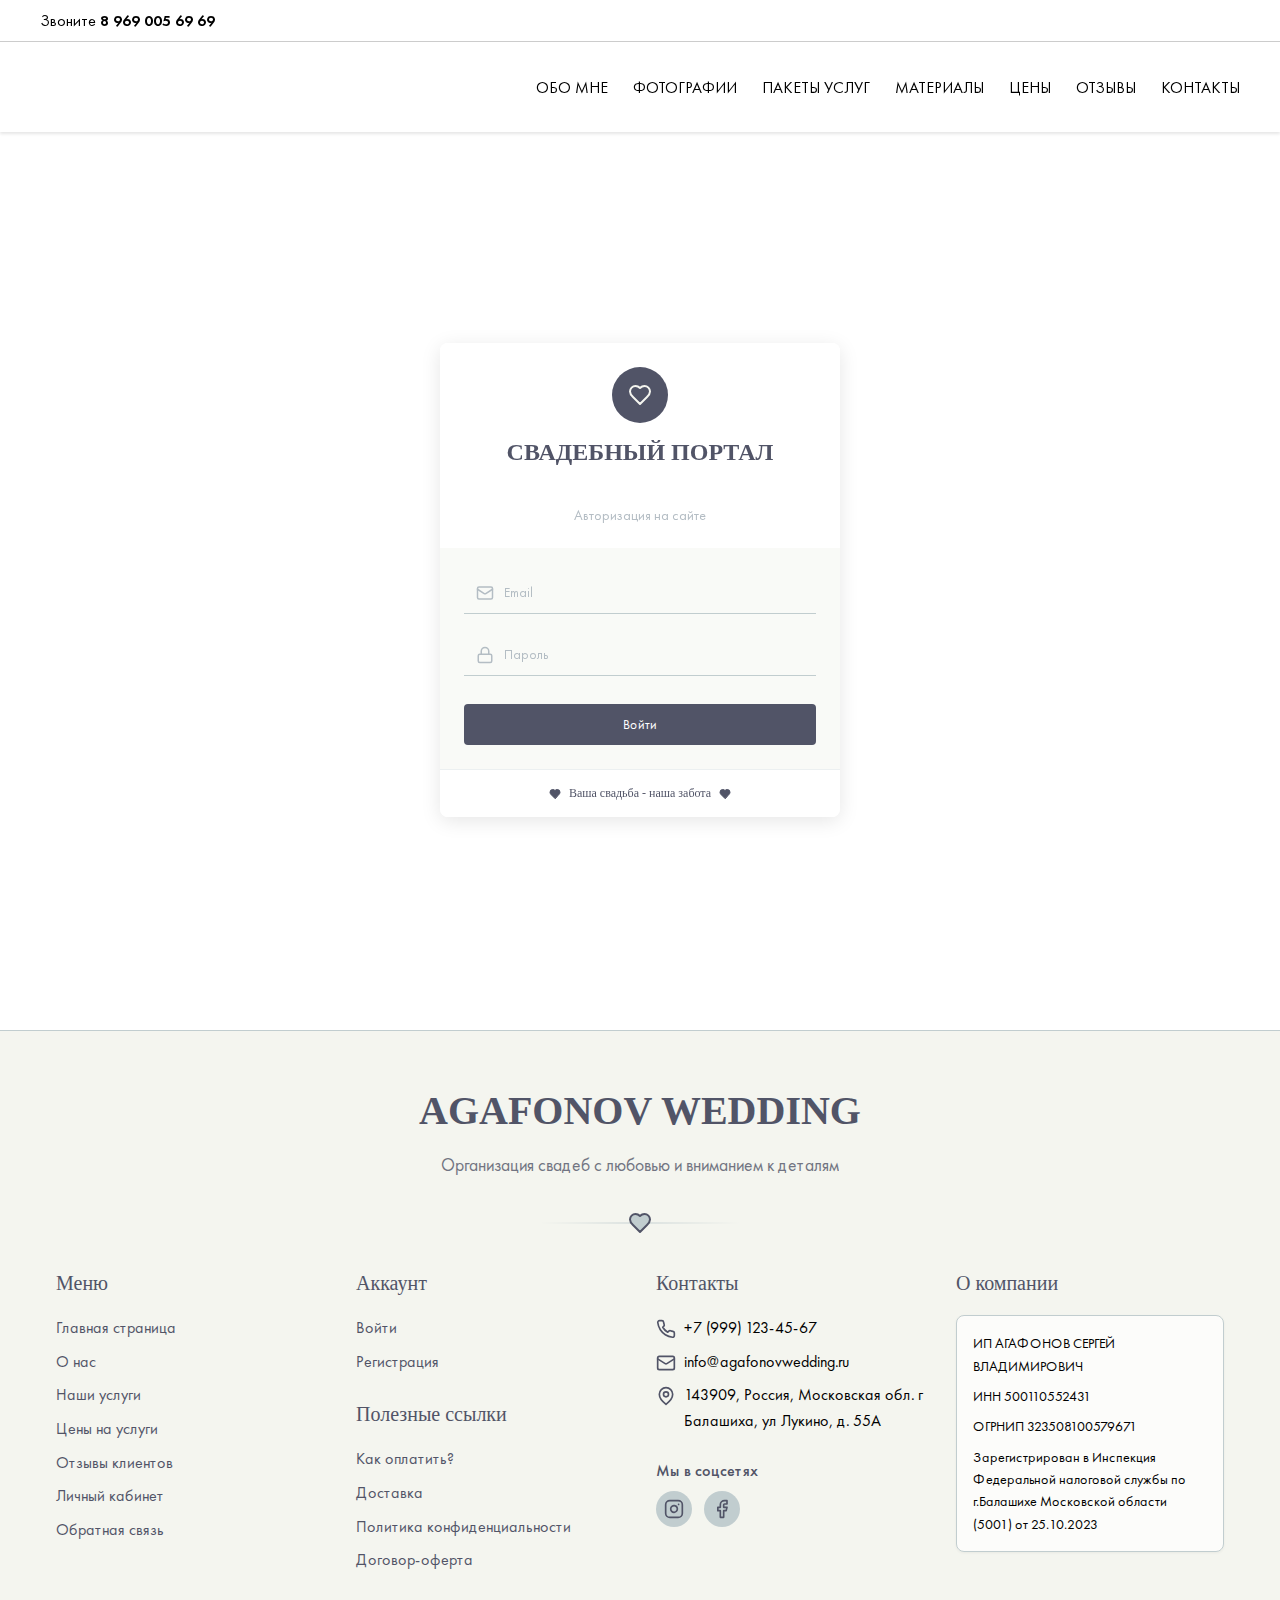
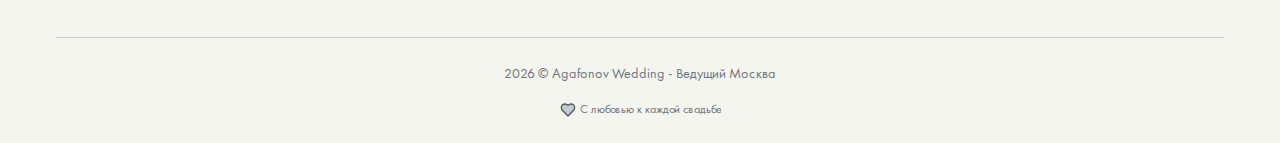
==== lk.html @ ba5a74b3 "add lk" ====
<!DOCTYPE html>
<html lang="en">

<head>
    <meta charset="UTF-8">
    <meta name="viewport" content="width=device-width, initial-scale=1.0">
    <title>AgafonovWedd - Личный Кабинет</title>

    <link rel="stylesheet" href="styles.css">
    <link rel="stylesheet" href="css/header.css">
    <link rel="stylesheet" href="css/footer.css">
    <link rel="stylesheet" href="css/font-family.css">
    <link rel="stylesheet" href="css/lk.css">
</head>

<body>
    <header class="fixed-header">
        <div class="header-top">
            <a href="tel:+79690056969" class="phone">
                Звоните <span>8 969 005 69 69</span>
            </a>
        </div>
        <div class="header-bottom">
            <div class="header-wrap">
                <img class="logo" src="assets/images/logo.svg" alt="Логотип">
                <nav class="desktop-nav">
                    <ul>
                        <li><a href="#">ОБО МНЕ</a></li>
                        <li><a href="#">ФОТОГРАФИИ</a></li>
                        <li><a href="#">ПАКЕТЫ УСЛУГ</a></li>
                        <li><a href="#">МАТЕРИАЛЫ</a></li>
                        <li><a href="#">ЦЕНЫ</a></li>
                        <li><a href="#">ОТЗЫВЫ</a></li>
                        <li><a href="#">КОНТАКТЫ</a></li>
                    </ul>
                </nav>
                <button class="burger">
                    <img src="assets/icons/menu.png" alt="Меню">
                </button>
            </div>
        </div>
    </header>

    <section class="wed-auth-wrapper">
        <div class="wed-auth-container">
          <!-- Auth Card -->
          <div class="wed-auth-card">
            <!-- Header -->
            <div class="wed-auth-header">
              <div class="wed-auth-icon-box">
                <svg xmlns="http://www.w3.org/2000/svg" width="24" height="24" viewBox="0 0 24 24" fill="none" stroke="currentColor" stroke-width="2" stroke-linecap="round" stroke-linejoin="round">
                  <path d="M19 14c1.49-1.46 3-3.21 3-5.5A5.5 5.5 0 0 0 16.5 3c-1.76 0-3 .5-4.5 2-1.5-1.5-2.74-2-4.5-2A5.5 5.5 0 0 0 2 8.5c0 2.3 1.5 4.05 3 5.5l7 7Z"></path>
                </svg>
              </div>
              <h2 class="wed-auth-title">Свадебный портал</h2>
              <p class="wed-auth-subtitle">Авторизация на сайте</p>
            </div>
            
            <!-- Form -->
            <div class="wed-auth-form-box">
              <form id="loginForm">
                <div class="wed-auth-input-group">
                  <svg xmlns="http://www.w3.org/2000/svg" width="18" height="18" viewBox="0 0 24 24" fill="none" stroke="currentColor" stroke-width="2" stroke-linecap="round" stroke-linejoin="round">
                    <rect width="20" height="16" x="2" y="4" rx="2"></rect>
                    <path d="m22 7-8.97 5.7a1.94 1.94 0 0 1-2.06 0L2 7"></path>
                  </svg>
                  <input type="email" id="email" class="wed-auth-input-field" placeholder="Email" required>
                </div>
                
                <div class="wed-auth-input-group">
                  <svg xmlns="http://www.w3.org/2000/svg" width="18" height="18" viewBox="0 0 24 24" fill="none" stroke="currentColor" stroke-width="2" stroke-linecap="round" stroke-linejoin="round">
                    <rect width="18" height="11" x="3" y="11" rx="2" ry="2"></rect>
                    <path d="M7 11V7a5 5 0 0 1 10 0v4"></path>
                  </svg>
                  <input type="password" id="password" class="wed-auth-input-field" placeholder="Пароль" required>
                </div>
                
                <div style="padding-top: 0.5rem;">
                  <button type="submit" id="submitButton" class="wed-auth-submit-btn">
                    <span id="buttonText">Войти</span>
                    <div id="spinner" class="wed-auth-spinner" style="display: none;">
                      <svg class="wed-auth-animate-spin" xmlns="http://www.w3.org/2000/svg" width="20" height="20" viewBox="0 0 24 24" fill="none">
                        <circle class="opacity-25" cx="12" cy="12" r="10" stroke="currentColor" stroke-width="4"></circle>
                        <path class="opacity-75" fill="currentColor" d="M4 12a8 8 0 018-8V0C5.373 0 0 5.373 0 12h4zm2 5.291A7.962 7.962 0 014 12H0c0 3.042 1.135 5.824 3 7.938l3-2.647z"></path>
                      </svg>
                    </div>
                  </button>
                </div>
              </form>
            </div>
            
            <!-- Footer -->
            <div class="wed-auth-footer">
              <div class="wed-auth-footer-content">
                <svg xmlns="http://www.w3.org/2000/svg" width="12" height="12" viewBox="0 0 24 24" fill="#515467" stroke="#515467" stroke-width="2" stroke-linecap="round" stroke-linejoin="round">
                  <path d="M19 14c1.49-1.46 3-3.21 3-5.5A5.5 5.5 0 0 0 16.5 3c-1.76 0-3 .5-4.5 2-1.5-1.5-2.74-2-4.5-2A5.5 5.5 0 0 0 2 8.5c0 2.3 1.5 4.05 3 5.5l7 7Z"></path>
                </svg>
                <span class="wed-auth-footer-text">Ваша свадьба - наша забота</span>
                <svg xmlns="http://www.w3.org/2000/svg" width="12" height="12" viewBox="0 0 24 24" fill="#515467" stroke="#515467" stroke-width="2" stroke-linecap="round" stroke-linejoin="round">
                  <path d="M19 14c1.49-1.46 3-3.21 3-5.5A5.5 5.5 0 0 0 16.5 3c-1.76 0-3 .5-4.5 2-1.5-1.5-2.74-2-4.5-2A5.5 5.5 0 0 0 2 8.5c0 2.3 1.5 4.05 3 5.5l7 7Z"></path>
                </svg>
              </div>
            </div>
          </div>
          
          <!-- Decorative elements -->
          <div class="wed-auth-decor-circle wed-auth-circle-topleft"></div>
          <div class="wed-auth-decor-circle wed-auth-circle-bottomright"></div>
        </div>
      </section>

    <footer>
        <div class="footer-wrapper">
            <!-- Wedding title section -->
            <div class="footer-title">
                <h2>Agafonov Wedding</h2>
                <p>Организация свадеб с любовью и вниманием к деталям</p>
            </div>

            <!-- Top section with decorative elements -->
            <div class="footer-top">
                <div class="heart-divider">
                    <svg class="heart-icon" xmlns="http://www.w3.org/2000/svg" width="24" height="24"
                        viewBox="0 0 24 24" fill="#c1cdcf" stroke="#515467" stroke-width="2" stroke-linecap="round"
                        stroke-linejoin="round">
                        <path
                            d="M19 14c1.49-1.46 3-3.21 3-5.5A5.5 5.5 0 0 0 16.5 3c-1.76 0-3 .5-4.5 2-1.5-1.5-2.74-2-4.5-2A5.5 5.5 0 0 0 2 8.5c0 2.3 1.5 4.05 3 5.5l7 7Z">
                        </path>
                    </svg>
                    <div class="divider-line"></div>
                </div>
            </div>

            <!-- Main footer content -->
            <div class="footer-content">
                <!-- Menu section -->
                <div class="footer-column">
                    <h3>Меню</h3>
                    <ul>
                        <li><a href="/">Главная страница</a></li>
                        <li><a href="/about">О нас</a></li>
                        <li><a href="/services">Наши услуги</a></li>
                        <li><a href="/prices">Цены на услуги</a></li>
                        <li><a href="/reviews">Отзывы клиентов</a></li>
                        <li><a href="/account">Личный кабинет</a></li>
                        <li><a href="/feedback">Обратная связь</a></li>
                    </ul>
                </div>

                <!-- Account & Useful links section -->
                <div class="footer-column">
                    <h3>Аккаунт</h3>
                    <ul class="account-links">
                        <li><a href="/login">Войти</a></li>
                        <li><a href="/register">Регистрация</a></li>
                    </ul>

                    <h3>Полезные ссылки</h3>
                    <ul>
                        <li><a href="/payment">Как оплатить?</a></li>
                        <li><a href="/delivery">Доставка</a></li>
                        <li><a href="/privacy">Политика конфиденциальности</a></li>
                        <li><a href="/terms">Договор-оферта</a></li>
                    </ul>
                </div>

                <!-- Contact section -->
                <div class="footer-column">
                    <h3>Контакты</h3>
                    <ul class="contact-list">
                        <li>
                            <svg xmlns="http://www.w3.org/2000/svg" width="20" height="20" viewBox="0 0 24 24"
                                fill="none" stroke="#515467" stroke-width="2" stroke-linecap="round"
                                stroke-linejoin="round">
                                <path
                                    d="M22 16.92v3a2 2 0 0 1-2.18 2 19.79 19.79 0 0 1-8.63-3.07 19.5 19.5 0 0 1-6-6 19.79 19.79 0 0 1-3.07-8.67A2 2 0 0 1 4.11 2h3a2 2 0 0 1 2 1.72 12.84 12.84 0 0 0 .7 2.81 2 2 0 0 1-.45 2.11L8.09 9.91a16 16 0 0 0 6 6l1.27-1.27a2 2 0 0 1 2.11-.45 12.84 12.84 0 0 0 2.81.7A2 2 0 0 1 22 16.92z">
                                </path>
                            </svg>
                            <span>+7 (999) 123-45-67</span>
                        </li>
                        <li>
                            <svg xmlns="http://www.w3.org/2000/svg" width="20" height="20" viewBox="0 0 24 24"
                                fill="none" stroke="#515467" stroke-width="2" stroke-linecap="round"
                                stroke-linejoin="round">
                                <rect width="20" height="16" x="2" y="4" rx="2"></rect>
                                <path d="m22 7-8.97 5.7a1.94 1.94 0 0 1-2.06 0L2 7"></path>
                            </svg>
                            <span>info@agafonovwedding.ru</span>
                        </li>
                        <li>
                            <svg xmlns="http://www.w3.org/2000/svg" width="20" height="20" viewBox="0 0 24 24"
                                fill="none" stroke="#515467" stroke-width="2" stroke-linecap="round"
                                stroke-linejoin="round">
                                <path d="M20 10c0 6-8 12-8 12s-8-6-8-12a8 8 0 0 1 16 0Z"></path>
                                <circle cx="12" cy="10" r="3"></circle>
                            </svg>
                            <span>143909, Россия, Московская обл. г Балашиха, ул Лукино, д. 55А</span>
                        </li>
                    </ul>

                    <div class="social-media">
                        <h4>Мы в соцсетях</h4>
                        <div class="social-icons">
                            <a href="#" class="social-icon">
                                <svg xmlns="http://www.w3.org/2000/svg" width="20" height="20" viewBox="0 0 24 24"
                                    fill="none" stroke="#515467" stroke-width="2" stroke-linecap="round"
                                    stroke-linejoin="round">
                                    <rect width="20" height="20" x="2" y="2" rx="5" ry="5"></rect>
                                    <path d="M16 11.37A4 4 0 1 1 12.63 8 4 4 0 0 1 16 11.37z"></path>
                                    <line x1="17.5" x2="17.51" y1="6.5" y2="6.5"></line>
                                </svg>
                            </a>
                            <a href="#" class="social-icon">
                                <svg xmlns="http://www.w3.org/2000/svg" width="20" height="20" viewBox="0 0 24 24"
                                    fill="none" stroke="#515467" stroke-width="2" stroke-linecap="round"
                                    stroke-linejoin="round">
                                    <path d="M18 2h-3a5 5 0 0 0-5 5v3H7v4h3v8h4v-8h3l1-4h-4V7a1 1 0 0 1 1-1h3z"></path>
                                </svg>
                            </a>
                        </div>
                    </div>
                </div>

                <!-- Company info section -->
                <div class="footer-column">
                    <h3>О компании</h3>
                    <div class="company-info">
                        <p>ИП АГАФОНОВ СЕРГЕЙ ВЛАДИМИРОВИЧ</p>
                        <p>ИНН 500110552431</p>
                        <p>ОГРНИП 323508100579671</p>
                        <p>Зарегистрирован в Инспекция Федеральной налоговой службы по г.Балашихе Московской области
                            (5001) от
                            25.10.2023</p>
                    </div>
                </div>
            </div>

            <!-- Bottom section with copyright -->
            <div class="footer-bottom">
                <p class="copyright">2023 © Agafonov Wedding - Ведущий Москва</p>
                <div class="tagline">
                    <svg class="heart-small" xmlns="http://www.w3.org/2000/svg" width="16" height="16"
                        viewBox="0 0 24 24" fill="#c1cdcf" stroke="#515467" stroke-width="2" stroke-linecap="round"
                        stroke-linejoin="round">
                        <path
                            d="M19 14c1.49-1.46 3-3.21 3-5.5A5.5 5.5 0 0 0 16.5 3c-1.76 0-3 .5-4.5 2-1.5-1.5-2.74-2-4.5-2A5.5 5.5 0 0 0 2 8.5c0 2.3 1.5 4.05 3 5.5l7 7Z">
                        </path>
                    </svg>
                    <p>С любовью к каждой свадьбе</p>
                </div>
            </div>
        </div>
    </footer>

    <script defer src="js/header.js"></script>
    <script defer src="js/footer.js"></script>
    <script defer src="js/lk.js"></script>
</body>
</html>
---- styles.css ----
* {
    margin: 0;
    padding: 0;
    box-sizing: border-box;
    font-family: 'FuturaPT', Arial, sans-serif;
}

body {
    overflow-x: hidden;
    overflow-y: auto;
}

html {
    scroll-behavior: smooth;
}

:root {
    --gold: #ffd700;
}

h2 {
    text-align: center;
    font-size: 52px;
    margin-bottom: 40px;
    font-weight: 600;
    text-transform: uppercase;
    color: #000;
}
---- css/header.css ----
.fixed-header {
  position: fixed;
  top: 0;
  left: 0;
  width: 100%;
  z-index: 999;
  box-shadow: 0 2px 3px rgba(0, 0, 0, 0.1);
  transition: background-color 0.3s ease;
  background-color: transparent;
}
.fixed-header.scrolled {
  background-color: #fefff6;
}


.header-top {
  display: flex;
  padding: 10px 15px;
  border-bottom: 1px solid #00000033;
}

.header-top a {
  font-size: 16px;
  font-weight: normal;
  color: #000;
  text-decoration: none;
  width: 1200px;
  margin: 0 auto;
}

.header-top a span {
  font-weight: 600;
}

.header-bottom {
  padding: 10px 15px;
}

.header-wrap {
  max-width: 1200px;
  margin: 0 auto;
  display: flex;
  align-items: center;
  justify-content: space-between;
}

.logo {
  height: 70px;
}

.desktop-nav ul {
  list-style: none;
  display: flex;
  gap: 25px;
  margin: 0;
  padding: 0;
}

.desktop-nav ul li a {
  position: relative;
  color: #000;
  text-decoration: none;
  font-size: 1rem;
  transition: color 0.3s;
}

.desktop-nav ul li a::after {
  content: "";
  position: absolute;
  left: 0;
  bottom: -2px;
  width: 0;
  height: 1px;
  background-color: #000;
  transition: width 0.3s;
}

.desktop-nav ul li a:hover {
  color: #333;
}

.desktop-nav ul li a:hover::after {
  width: 100%;
}

.info-burger {
  background: transparent;
  border: none;
  cursor: pointer;
  display: block;
  margin-top: -4px;
}

.info-burger {
  width: 30px;
  transition: opacity 0.3s ease;
}

.burger {
  background: transparent;
  border: none;
  cursor: pointer;
  display: none;
  margin-top: 10px;
}

.burger img {
  width: 35px;
  transition: opacity 0.3s ease;
}

.info-modal {
  position: fixed;
  top: 0px;
  right: 0;
  width: 100%;
  height: 100%;
  opacity: 0;
  visibility: hidden;
  transition: opacity 0.3s ease, visibility 0.3s ease;
  z-index: 1000;
}

.info-close {
  width: 30px;
  cursor: pointer;
}

.info-modal.open {
  opacity: 1;
  visibility: visible;
}

.info-modal-content {
  background: url("../assets/images/hero.jpg") center/cover no-repeat;
  width: 400px;
  max-width: 80%;
  height: 100%;
  padding: 40px;
  position: absolute;
  top: 0;
  right: 0;
  transform: translateX(100%);
  transition: transform 0.3s ease;
  box-shadow: 0 4px 8px rgba(0, 0, 0, 0.2), 0 8px 16px rgba(0, 0, 0, 0.15);
}

.info-modal.open .info-modal-content {
  transform: translateX(0);
}

.close-h2-div {
  display: flex;
  flex-direction: row;
  align-items: center;
  justify-content:space-between;
}

.close-h2-div img {
  width: 30px;
  padding: 5px;
  border-radius: 100%;
}

.close-h2-div img:hover {
  background-color: rgb(215, 215, 215);
}

.info-content h2 {
  font-size: 1.8rem;
  font-weight: 600;
  margin-bottom: 10px;
}

.info-content p {
  font-size: 1.2rem;
}

.info-experience {
  border: 2px solid rgb(0, 0, 0);
  padding: 10px 20px;
  border-radius: 10px;
  display: flex;
  flex-direction: column;
  align-items: center;
  text-align: center;
  margin: 15px 0;
  gap: 10px;
}

.info-content a.learn-more,
.info-content a.ask-question {
  display: inline-block;
  margin-top: 15px;
  color: #171717;
  text-decoration: none;
  font-weight: 600;
}

.ask-question {
  border: 1px solid #000;
  padding: 5px 20px;
  border-radius: 10px;
}

.contact-info p {
  margin: 10px 0;
  font-size: 1.2rem;
}

.contact-info div {
  display: flex;
  flex-direction: row;
  align-items: center;
  gap: 10px;
}

.contact-info div img {
  width: 25px;
}

.modal-menu {
  position: fixed;
  top: 100px;
  left: 0;
  width: 100%;
  height: calc(100% - 100px);
  background: rgba(0, 0, 0, 0.7);
  opacity: 0;
  visibility: hidden;
  transition: opacity 0.3s ease, visibility 0.3s ease;
  z-index: 1000;
}

.modal-menu.open {
  opacity: 1;
  visibility: visible;
}

.modal-content {
  background: #fff;
  width: 100%;
  height: 100%;
  padding: 20px 0;
  position: absolute;
  top: 0;
  left: 0;
  transform: translateX(100%);
  transition: transform 0.3s ease;
}

.modal-menu.open .modal-content {
  transform: translateX(0);
}

.mobile-nav ul {
  list-style: none;
  padding: 0;
  margin: 0;
  text-align: center;
}

.mobile-nav ul li {
  padding: 15px 0;
  border-bottom: 1px solid #e0e0e0;
}

.mobile-nav ul li:last-child {
  border-bottom: none;
}

.mobile-nav ul li a {
  text-decoration: none;
  color: #000;
  font-size: 1.2rem;
  transition: color 0.3s;
}

.mobile-nav ul li a:hover {
  color: #333;
}

@media (max-width: 1024px) {
  .header-top {
    display: none;
  }

  .desktop-nav {
    display: none;
  }

  .info-burger {
    display: none;
  }

  .burger {
    display: block;
  }

  .info-modal {
    display: none;
  }
}

@media (min-width: 1025px) {
  .burger {
    display: none;
  }

  .info-burger {
    display: block;
  }
}
---- css/footer.css ----
/* Base styles */
:root {
    --dark-blue: #515467;
    --light-cream: #f4f5ef;
    --light-gray: #b4bdc4;
    --light-blue: #c1cdcf;
    --font-serif: Georgia, 'Times New Roman', serif;
    --font-sans: 'Arial', sans-serif;
}

footer {
    line-height: 1.6;
    background-color: var(--light-cream);
    border-top: 1px solid var(--light-blue);
    padding-top: 3rem;
    padding-bottom: 1.5rem;
}

.footer-wrapper {
    max-width: 1200px;
    margin: 0 auto;
    padding: 0 1rem;
}

/* Footer title section */
.footer-title {
    text-align: center;
    margin-bottom: 2rem;
}

.footer-title h2 {
    font-family: var(--font-serif);
    color: var(--dark-blue);
    font-size: 2.5rem;
    margin-bottom: 0.5rem;
}

.footer-title p {
    color: var(--dark-blue);
    opacity: 0.8;
    font-size: 1.1rem;
}

/* Footer top with heart divider */
.footer-top {
    display: flex;
    justify-content: center;
    margin-bottom: 2rem;
}

.heart-divider {
    position: relative;
    display: flex;
    align-items: center;
    justify-content: center;
    width: 100%;
}

.heart-icon {
    position: relative;
    z-index: 2;
}

.divider-line {
    position: absolute;
    top: 50%;
    left: 50%;
    transform: translate(-50%, -50%);
    width: 200px;
    height: 1px;
    background: linear-gradient(to right, transparent, var(--light-blue), transparent);
}

/* Footer content grid */
.footer-content {
    display: grid;
    grid-template-columns: repeat(1, 1fr);
    gap: 2rem;
    margin-bottom: 2.5rem;
}

@media (min-width: 768px) {
    .footer-content {
        grid-template-columns: repeat(2, 1fr);
    }
}

@media (min-width: 992px) {
    .footer-content {
        grid-template-columns: repeat(4, 1fr);
    }
}

/* Footer columns */
.footer-column h3 {
    font-family: var(--font-serif);
    color: var(--dark-blue);
    font-size: 1.25rem;
    margin-bottom: 1rem;
    font-weight: 500;
}

.footer-column ul {
    list-style: none;
    margin-bottom: 1.5rem;
}

.footer-column ul li {
    margin-bottom: 0.5rem;
}

.footer-column ul li a {
    color: var(--dark-blue);
    text-decoration: none;
    transition: color 0.3s;
}

.footer-column ul li a:hover {
    color: var(--light-gray);
}

/* Contact list */
.contact-list li {
    display: flex;
    align-items: flex-start;
    margin-bottom: 1rem;
}

.contact-list li svg {
    margin-right: 0.5rem;
    margin-top: 0.25rem;
    flex-shrink: 0;
}

/* Social media */
.social-media {
    margin-top: 1.5rem;
}

.social-media h4 {
    color: var(--dark-blue);
    margin-bottom: 0.5rem;
    font-weight: 500;
}

.social-icons {
    display: flex;
    gap: 0.75rem;
}

.social-icon {
    display: flex;
    align-items: center;
    justify-content: center;
    width: 36px;
    height: 36px;
    background-color: var(--light-blue);
    border-radius: 50%;
    transition: background-color 0.3s;
}

.social-icon:hover {
    background-color: var(--light-gray);
}

/* Company info */
.company-info {
    background-color: rgba(255, 255, 255, 0.7);
    padding: 1rem;
    border-radius: 0.5rem;
    box-shadow: 0 1px 3px rgba(0, 0, 0, 0.05);
    border: 1px solid var(--light-blue);
}

.company-info p {
    font-size: 0.875rem;
    margin-bottom: 0.5rem;
}

.company-info p:last-child {
    margin-bottom: 0;
}

/* Footer bottom */
.footer-bottom {
    padding-top: 1.5rem;
    border-top: 1px solid var(--light-blue);
    text-align: center;
}

.copyright {
    font-size: 0.875rem;
    color: var(--dark-blue);
    opacity: 0.8;
}

.tagline {
    display: flex;
    align-items: center;
    justify-content: center;
    margin-top: 1rem;
}

.heart-small {
    margin-right: 0.25rem;
}

.tagline p {
    font-size: 0.75rem;
    color: var(--dark-blue);
    opacity: 0.8;
}
---- css/font-family.css ----
/* ==================== Futura PT (обычная ширина) ==================== */

/* Light (300) */
@font-face {
    font-family: 'FuturaPT';
    src: url('../assets/fonts/FuturaPT-Light.woff2') format('woff2'),
        url('../assets/fonts/FuturaPT-Light.woff') format('woff');
    font-weight: 300;
    font-style: normal;
}

/* Light Oblique (300 italic) */
@font-face {
    font-family: 'FuturaPT';
    src: url('../assets/fonts/FuturaPT-LightObl.woff2') format('woff2'),
        url('../assets/fonts/FuturaPT-LightObl.woff') format('woff');
    font-weight: 300;
    font-style: italic;
}

/* Book (400) */
@font-face {
    font-family: 'FuturaPT';
    src: url('../assets/fonts/FuturaPT-Book.woff2') format('woff2'),
        url('../assets/fonts/FuturaPT-Book.woff') format('woff');
    font-weight: 400;
    font-style: normal;
}

/* Book Oblique (400 italic) */
@font-face {
    font-family: 'FuturaPT';
    src: url('../assets/fonts/FuturaPT-BookObl.woff2') format('woff2'),
        url('../assets/fonts/FuturaPT-BookObl.woff') format('woff');
    font-weight: 400;
    font-style: italic;
}

/* Medium (500) */
@font-face {
    font-family: 'FuturaPT';
    src: url('../assets/fonts/FuturaPT-Medium.woff2') format('woff2'),
        url('../assets/fonts/FuturaPT-Medium.woff') format('woff');
    font-weight: 500;
    font-style: normal;
}

/* Medium Oblique (500 italic) */
@font-face {
    font-family: 'FuturaPT';
    src: url('../assets/fonts/FuturaPT-MediumObl.woff2') format('woff2'),
        url('../assets/fonts/FuturaPT-MediumObl.woff') format('woff');
    font-weight: 500;
    font-style: italic;
}

/* Demi (600) */
@font-face {
    font-family: 'FuturaPT';
    src: url('../assets/fonts/FuturaPT-Demi.woff2') format('woff2'),
        url('../assets/fonts/FuturaPT-Demi.woff') format('woff');
    font-weight: 600;
    font-style: normal;
}

/* Demi Oblique (600 italic) */
@font-face {
    font-family: 'FuturaPT';
    src: url('../assets/fonts/FuturaPT-DemiObl.woff2') format('woff2'),
        url('../assets/fonts/FuturaPT-DemiObl.woff') format('woff');
    font-weight: 600;
    font-style: italic;
}

/* Bold (700) */
@font-face {
    font-family: 'FuturaPT';
    src: url('../assets/fonts/FuturaPT-Bold.woff2') format('woff2'),
        url('../assets/fonts/FuturaPT-Bold.woff') format('woff');
    font-weight: 700;
    font-style: normal;
}

/* Bold Oblique (700 italic) */
@font-face {
    font-family: 'FuturaPT';
    src: url('../assets/fonts/FuturaPT-BoldObl.woff2') format('woff2'),
        url('../assets/fonts/FuturaPT-BoldObl.woff') format('woff');
    font-weight: 700;
    font-style: italic;
}

/* ExtraBold (800) */
@font-face {
    font-family: 'FuturaPT';
    src: url('../assets/fonts/FuturaPT-ExtraBold.woff2') format('woff2'),
        url('../assets/fonts/FuturaPT-ExtraBold.woff') format('woff');
    font-weight: 800;
    font-style: normal;
}

/* ExtraBold Oblique (800 italic) */
@font-face {
    font-family: 'FuturaPT';
    src: url('../assets/fonts/FuturaPT-ExtraBoldObl.woff2') format('woff2'),
        url('../assets/fonts/FuturaPT-ExtraBoldObl.woff') format('woff');
    font-weight: 800;
    font-style: italic;
}

/* Heavy (900) */
@font-face {
    font-family: 'FuturaPT';
    src: url('../assets/fonts/FuturaPT-Heavy.woff2') format('woff2'),
        url('../assets/fonts/FuturaPT-Heavy.woff') format('woff');
    font-weight: 900;
    font-style: normal;
}

/* Heavy Oblique (900 italic) */
@font-face {
    font-family: 'FuturaPT';
    src: url('../assets/fonts/FuturaPT-HeavyObl.woff2') format('woff2'),
        url('../assets/fonts/FuturaPT-HeavyObl.woff') format('woff');
    font-weight: 900;
    font-style: italic;
}


/* ==================== Futura PT Condensed ==================== */
/* Для удобства используем отдельное семейство, например: FuturaPTCond */

/* Cond-Book (400) */
@font-face {
    font-family: 'FuturaPTCond';
    src: url('../assets/fonts/FuturaPTCond-Book.woff2') format('woff2'),
        url('../assets/fonts/FuturaPTCond-Book.woff') format('woff');
    font-weight: 400;
    font-style: normal;
}

/* Cond-Book Oblique (400 italic) */
@font-face {
    font-family: 'FuturaPTCond';
    src: url('../assets/fonts/FuturaPTCond-BookObl.woff2') format('woff2'),
        url('../assets/fonts/FuturaPTCond-BookObl.woff') format('woff');
    font-weight: 400;
    font-style: italic;
}

/* Cond-Medium (500) */
@font-face {
    font-family: 'FuturaPTCond';
    src: url('../assets/fonts/FuturaPTCond-Medium.woff2') format('woff2'),
        url('../assets/fonts/FuturaPTCond-Medium.woff') format('woff');
    font-weight: 500;
    font-style: normal;
}

/* Cond-Medium Oblique (500 italic) */
@font-face {
    font-family: 'FuturaPTCond';
    src: url('../assets/fonts/FuturaPTCond-MediumObl.woff2') format('woff2'),
        url('../assets/fonts/FuturaPTCond-MediumObl.woff') format('woff');
    font-weight: 500;
    font-style: italic;
}

/* Cond-Demi (600) */
@font-face {
    font-family: 'FuturaPTCond';
    src: url('../assets/fonts/FuturaPTCond-Demi.woff2') format('woff2'),
        url('../assets/fonts/FuturaPTCond-Demi.woff') format('woff');
    font-weight: 600;
    font-style: normal;
}

/* Cond-Demi Oblique (600 italic) */
@font-face {
    font-family: 'FuturaPTCond';
    src: url('../assets/fonts/FuturaPTCond-DemiObl.woff2') format('woff2'),
        url('../assets/fonts/FuturaPTCond-DemiObl.woff') format('woff');
    font-weight: 600;
    font-style: italic;
}

/* Cond-Bold (700) */
@font-face {
    font-family: 'FuturaPTCond';
    src: url('../assets/fonts/FuturaPTCond-Bold.woff2') format('woff2'),
        url('../assets/fonts/FuturaPTCond-Bold.woff') format('woff');
    font-weight: 700;
    font-style: normal;
}

/* Cond-Bold Oblique (700 italic) */
@font-face {
    font-family: 'FuturaPTCond';
    src: url('../assets/fonts/FuturaPTCond-BoldObl.woff2') format('woff2'),
        url('../assets/fonts/FuturaPTCond-BoldObl.woff') format('woff');
    font-weight: 700;
    font-style: italic;
}

/* Cond-ExtraBold (800) */
@font-face {
    font-family: 'FuturaPTCond';
    src: url('../assets/fonts/FuturaPTCond-ExtraBold.woff2') format('woff2'),
        url('../assets/fonts/FuturaPTCond-ExtraBold.woff') format('woff');
    font-weight: 800;
    font-style: normal;
}

/* Cond-ExtraBold Oblique (800 italic) */
@font-face {
    font-family: 'FuturaPTCond';
    src: url('../assets/fonts/FuturaPTCond-ExtraBoldObl.woff2') format('woff2'),
        url('../assets/fonts/FuturaPTCond-ExtraBoldObl.woff') format('woff');
    font-weight: 800;
    font-style: italic;
}

/* Cond-Heavy (900) */
@font-face {
    font-family: 'FuturaPTCond';
    src: url('../assets/fonts/FuturaPTCond-Heavy.woff2') format('woff2'),
        url('../assets/fonts/FuturaPTCond-Heavy.woff') format('woff');
    font-weight: 900;
    font-style: normal;
}

/* Cond-Heavy Oblique (900 italic) */
@font-face {
    font-family: 'FuturaPTCond';
    src: url('../assets/fonts/FuturaPTCond-HeavyObl.woff2') format('woff2'),
        url('../assets/fonts/FuturaPTCond-HeavyObl.woff') format('woff');
    font-weight: 900;
    font-style: italic;
}
---- css/lk.css ----
.wed-auth-wrapper {
    min-height: 100vh;
    margin-top: 130px;
    display: flex;
    align-items: center;
    justify-content: center;
    padding: 1rem;
    background: linear-gradient(rgba(255, 255, 255, 0.7), rgba(255, 255, 255, 0.7)), url('https://images.unsplash.com/photo-1519225421980-715cb0215aed?ixlib=rb-4.0.3&ixid=M3wxMjA3fDB8MHxwaG90by1wYWdlfHx8fGVufDB8fHx8fA%3D%3D&auto=format&fit=crop&w=2070&q=80') no-repeat center center fixed;
    background-size: cover;
    backdrop-filter: blur(5px);
}

.wed-auth-container {
    max-width: 400px;
    width: 100%;
    position: relative;
}

.wed-auth-card {
    background-color: rgba(255, 255, 255, 0.9);
    backdrop-filter: blur(8px);
    border-radius: 8px;
    box-shadow: 0 4px 20px rgba(0, 0, 0, 0.1);
    overflow: hidden;
    position: relative;
    z-index: 10;
}

.wed-auth-header {
    padding: 1.5rem;
    text-align: center;
}

.wed-auth-icon-box {
    display: inline-flex;
    align-items: center;
    justify-content: center;
    width: 56px;
    height: 56px;
    border-radius: 50%;
    background-color: #515467;
    margin-bottom: 1rem;
}

.wed-auth-icon-box svg {
    color: #f4f5ef;
}

.wed-auth-title {
    font-size: 1.5rem;
    font-family: Georgia, serif;
    color: #515467;
}

.wed-auth-subtitle {
    color: #b4bdc4;
    margin-top: 0.25rem;
    font-size: 0.875rem;
}

.wed-auth-form-box {
    padding: 1.5rem;
    background-color: rgba(244, 245, 239, 0.5);
}

.wed-auth-input-group {
    position: relative;
    margin-bottom: 1.25rem;
}

.wed-auth-input-group svg {
    position: absolute;
    left: 0.75rem;
    top: 50%;
    transform: translateY(-50%);
    color: #b4bdc4;
}

.wed-auth-input-field {
    display: block;
    width: 100%;
    padding: 0.75rem 0.75rem 0.75rem 2.5rem;
    border: 0;
    border-bottom: 1px solid #c1cdcf;
    background-color: transparent;
    transition: all 0.2s;
    outline: none;
    color: #515467;
}

.wed-auth-input-field:focus {
    border-color: #515467;
}

.wed-auth-input-field::placeholder {
    color: #b4bdc4;
}

.wed-auth-submit-btn {
    width: 100%;
    background-color: #515467;
    color: white;
    padding: 0.75rem 1rem;
    border: none;
    border-radius: 4px;
    cursor: pointer;
    transition: all 0.2s;
    position: relative;
    display: flex;
    align-items: center;
    justify-content: center;
}

.wed-auth-submit-btn:hover {
    background-color: rgba(81, 84, 103, 0.9);
}

.wed-auth-submit-btn:disabled {
    opacity: 0.7;
    cursor: not-allowed;
}

.wed-auth-spinner {
    position: absolute;
    inset: 0;
    display: flex;
    align-items: center;
    justify-content: center;
}

.wed-auth-footer {
    padding: 1rem 1.5rem;
    text-align: center;
    border-top: 1px solid rgba(193, 205, 207, 0.3);
}

.wed-auth-footer-content {
    display: flex;
    align-items: center;
    justify-content: center;
    gap: 0.5rem;
}

.wed-auth-footer-text {
    font-size: 0.75rem;
    color: #515467;
    font-family: Georgia, serif;
}

.wed-auth-decor-circle {
    position: absolute;
    width: 80px;
    height: 80px;
    border: 2px solid white;
    border-radius: 50%;
    opacity: 0.7;
}

.wed-auth-circle-topleft {
    top: -16px;
    left: -16px;
}

.wed-auth-circle-bottomright {
    bottom: -16px;
    right: -16px;
}

@keyframes wed-auth-spin {
    to {
        transform: rotate(360deg);
    }
}

.wed-auth-animate-spin {
    animation: wed-auth-spin 1s linear infinite;
}
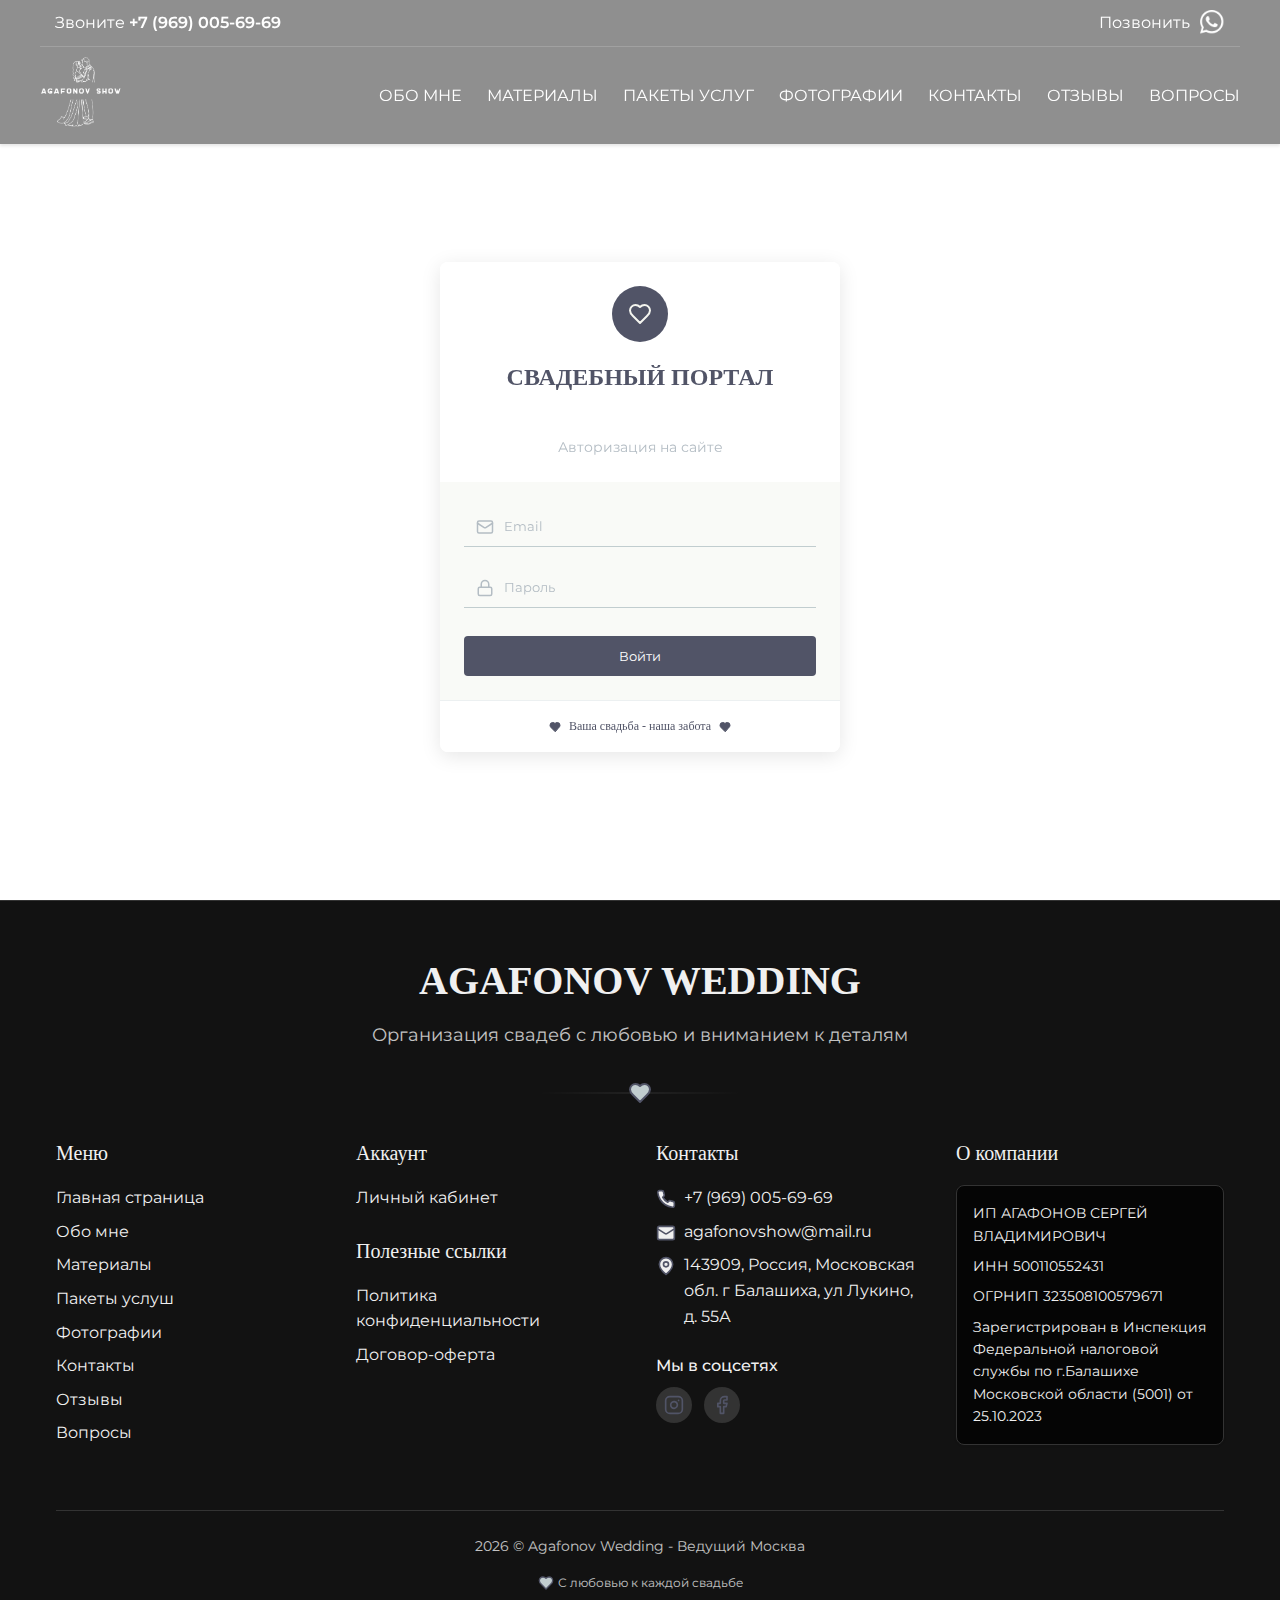
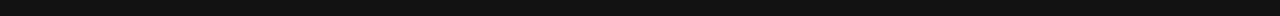
==== commit 7a959b80: "normalize all links" ====
--- a/lk.html
+++ b/lk.html
@@ -2,258 +2,267 @@
 <html lang="en">
 
 <head>
-    <meta charset="UTF-8">
-    <meta name="viewport" content="width=device-width, initial-scale=1.0">
-    <title>AgafonovWedd - Личный Кабинет</title>
-
-    <link rel="stylesheet" href="styles.css">
-    <link rel="stylesheet" href="css/header.css">
-    <link rel="stylesheet" href="css/footer.css">
-    <link rel="stylesheet" href="css/font-family.css">
-    <link rel="stylesheet" href="css/lk.css">
+  <meta charset="UTF-8">
+  <meta name="viewport" content="width=device-width, initial-scale=1.0">
+  <title>AgafonovWedd - Личный Кабинет</title>
+
+  <link href="https://fonts.googleapis.com/css2?family=Great+Vibes&family=Montserrat:wght@300;400;500&display=swap"
+    rel="stylesheet">
+
+  <link rel="stylesheet" href="styles.css">
+  <link rel="stylesheet" href="css/header.css">
+  <link rel="stylesheet" href="css/footer.css">
+  <link rel="stylesheet" href="css/font-family.css">
+  <link rel="stylesheet" href="css/lk.css">
 </head>
 
 <body>
-    <header class="fixed-header">
-        <div class="header-top">
-            <a href="tel:+79690056969" class="phone">
-                Звоните <span>8 969 005 69 69</span>
-            </a>
-        </div>
-        <div class="header-bottom">
-            <div class="header-wrap">
-                <img class="logo" src="assets/images/logo.svg" alt="Логотип">
-                <nav class="desktop-nav">
-                    <ul>
-                        <li><a href="#">ОБО МНЕ</a></li>
-                        <li><a href="#">ФОТОГРАФИИ</a></li>
-                        <li><a href="#">ПАКЕТЫ УСЛУГ</a></li>
-                        <li><a href="#">МАТЕРИАЛЫ</a></li>
-                        <li><a href="#">ЦЕНЫ</a></li>
-                        <li><a href="#">ОТЗЫВЫ</a></li>
-                        <li><a href="#">КОНТАКТЫ</a></li>
-                    </ul>
-                </nav>
-                <button class="burger">
-                    <img src="assets/icons/menu.png" alt="Меню">
-                </button>
-            </div>
-        </div>
-    </header>
-
-    <section class="wed-auth-wrapper">
-        <div class="wed-auth-container">
-          <!-- Auth Card -->
-          <div class="wed-auth-card">
-            <!-- Header -->
-            <div class="wed-auth-header">
-              <div class="wed-auth-icon-box">
-                <svg xmlns="http://www.w3.org/2000/svg" width="24" height="24" viewBox="0 0 24 24" fill="none" stroke="currentColor" stroke-width="2" stroke-linecap="round" stroke-linejoin="round">
-                  <path d="M19 14c1.49-1.46 3-3.21 3-5.5A5.5 5.5 0 0 0 16.5 3c-1.76 0-3 .5-4.5 2-1.5-1.5-2.74-2-4.5-2A5.5 5.5 0 0 0 2 8.5c0 2.3 1.5 4.05 3 5.5l7 7Z"></path>
+  <header class="fixed-header">
+    <div class="header-top">
+      <a href="tel:+79690056969" class="phone">
+        Звоните <span>+7 (969) 005-69-69</span>
+      </a>
+      <a class="whatsapp" href="tel:+79690056969">Позвонить <img src="assets/images/whatsapp-white.png"></a>
+    </div>
+    <div class="header-bottom">
+      <div class="header-wrap">
+        <a href="/"><img class="logo" src="assets/images/logo-white.png" alt="Логотип"></a>
+        <nav class="desktop-nav">
+          <ul>
+            <li><a href="#features">ОБО МНЕ</a></li>
+            <li><a href="#concept">МАТЕРИАЛЫ</a></li>
+            <li><a href="#packages">ПАКЕТЫ УСЛУГ</a></li>
+            <li><a href="#gallery">ФОТОГРАФИИ</a></li>
+            <li><a href="#contacts">КОНТАКТЫ</a></li>
+            <li><a href="#feedbacks">ОТЗЫВЫ</a></li>
+            <li><a href="#faq">ВОПРОСЫ</a></li>
+          </ul>
+        </nav>
+        <button class="burger">
+          <img src="assets/icons/menu-white.png" alt="Меню">
+        </button>
+      </div>
+    </div>
+  </header>
+
+  <section class="wed-auth-wrapper">
+    <div class="wed-auth-container">
+      <!-- Auth Card -->
+      <div class="wed-auth-card">
+        <!-- Header -->
+        <div class="wed-auth-header">
+          <div class="wed-auth-icon-box">
+            <svg xmlns="http://www.w3.org/2000/svg" width="24" height="24" viewBox="0 0 24 24" fill="none"
+              stroke="currentColor" stroke-width="2" stroke-linecap="round" stroke-linejoin="round">
+              <path
+                d="M19 14c1.49-1.46 3-3.21 3-5.5A5.5 5.5 0 0 0 16.5 3c-1.76 0-3 .5-4.5 2-1.5-1.5-2.74-2-4.5-2A5.5 5.5 0 0 0 2 8.5c0 2.3 1.5 4.05 3 5.5l7 7Z">
+              </path>
+            </svg>
+          </div>
+          <h2 class="wed-auth-title">Свадебный портал</h2>
+          <p class="wed-auth-subtitle">Авторизация на сайте</p>
+        </div>
+
+        <!-- Form -->
+        <div class="wed-auth-form-box">
+          <form id="loginForm">
+            <div class="wed-auth-input-group">
+              <svg xmlns="http://www.w3.org/2000/svg" width="18" height="18" viewBox="0 0 24 24" fill="none"
+                stroke="currentColor" stroke-width="2" stroke-linecap="round" stroke-linejoin="round">
+                <rect width="20" height="16" x="2" y="4" rx="2"></rect>
+                <path d="m22 7-8.97 5.7a1.94 1.94 0 0 1-2.06 0L2 7"></path>
+              </svg>
+              <input type="email" id="email" class="wed-auth-input-field" placeholder="Email" required>
+            </div>
+
+            <div class="wed-auth-input-group">
+              <svg xmlns="http://www.w3.org/2000/svg" width="18" height="18" viewBox="0 0 24 24" fill="none"
+                stroke="currentColor" stroke-width="2" stroke-linecap="round" stroke-linejoin="round">
+                <rect width="18" height="11" x="3" y="11" rx="2" ry="2"></rect>
+                <path d="M7 11V7a5 5 0 0 1 10 0v4"></path>
+              </svg>
+              <input type="password" id="password" class="wed-auth-input-field" placeholder="Пароль" required>
+            </div>
+
+            <div style="padding-top: 0.5rem;">
+              <button type="submit" id="submitButton" class="wed-auth-submit-btn">
+                <span id="buttonText">Войти</span>
+                <div id="spinner" class="wed-auth-spinner" style="display: none;">
+                  <svg class="wed-auth-animate-spin" xmlns="http://www.w3.org/2000/svg" width="20" height="20"
+                    viewBox="0 0 24 24" fill="none">
+                    <circle class="opacity-25" cx="12" cy="12" r="10" stroke="currentColor" stroke-width="4"></circle>
+                    <path class="opacity-75" fill="currentColor"
+                      d="M4 12a8 8 0 018-8V0C5.373 0 0 5.373 0 12h4zm2 5.291A7.962 7.962 0 014 12H0c0 3.042 1.135 5.824 3 7.938l3-2.647z">
+                    </path>
+                  </svg>
+                </div>
+              </button>
+            </div>
+          </form>
+        </div>
+
+        <!-- Footer -->
+        <div class="wed-auth-footer">
+          <div class="wed-auth-footer-content">
+            <svg xmlns="http://www.w3.org/2000/svg" width="12" height="12" viewBox="0 0 24 24" fill="#515467"
+              stroke="#515467" stroke-width="2" stroke-linecap="round" stroke-linejoin="round">
+              <path
+                d="M19 14c1.49-1.46 3-3.21 3-5.5A5.5 5.5 0 0 0 16.5 3c-1.76 0-3 .5-4.5 2-1.5-1.5-2.74-2-4.5-2A5.5 5.5 0 0 0 2 8.5c0 2.3 1.5 4.05 3 5.5l7 7Z">
+              </path>
+            </svg>
+            <span class="wed-auth-footer-text">Ваша свадьба - наша забота</span>
+            <svg xmlns="http://www.w3.org/2000/svg" width="12" height="12" viewBox="0 0 24 24" fill="#515467"
+              stroke="#515467" stroke-width="2" stroke-linecap="round" stroke-linejoin="round">
+              <path
+                d="M19 14c1.49-1.46 3-3.21 3-5.5A5.5 5.5 0 0 0 16.5 3c-1.76 0-3 .5-4.5 2-1.5-1.5-2.74-2-4.5-2A5.5 5.5 0 0 0 2 8.5c0 2.3 1.5 4.05 3 5.5l7 7Z">
+              </path>
+            </svg>
+          </div>
+        </div>
+      </div>
+
+      <!-- Decorative elements -->
+      <div class="wed-auth-decor-circle wed-auth-circle-topleft"></div>
+      <div class="wed-auth-decor-circle wed-auth-circle-bottomright"></div>
+    </div>
+  </section>
+
+  <footer>
+    <div class="footer-wrapper">
+      <!-- Wedding title section -->
+      <div class="footer-title">
+        <h2>Agafonov Wedding</h2>
+        <p>Организация свадеб с любовью и вниманием к деталям</p>
+      </div>
+
+      <!-- Top section with decorative elements -->
+      <div class="footer-top">
+        <div class="heart-divider">
+          <svg class="heart-icon" xmlns="http://www.w3.org/2000/svg" width="24" height="24" viewBox="0 0 24 24"
+            fill="#c1cdcf" stroke="#515467" stroke-width="2" stroke-linecap="round" stroke-linejoin="round">
+            <path
+              d="M19 14c1.49-1.46 3-3.21 3-5.5A5.5 5.5 0 0 0 16.5 3c-1.76 0-3 .5-4.5 2-1.5-1.5-2.74-2-4.5-2A5.5 5.5 0 0 0 2 8.5c0 2.3 1.5 4.05 3 5.5l7 7Z">
+            </path>
+          </svg>
+          <div class="divider-line"></div>
+        </div>
+      </div>
+
+      <!-- Main footer content -->
+      <div class="footer-content">
+        <!-- Menu section -->
+        <div class="footer-column">
+          <h3>Меню</h3>
+          <ul>
+            <li><a href="/">Главная страница</a></li>
+            <li><a href="#features">Обо мне</a></li>
+            <li><a href="#concept">Материалы</a></li>
+            <li><a href="#packages">Пакеты услуш</a></li>
+            <li><a href="#gallery">Фотографии</a></li>
+            <li><a href="#contacts">Контакты</a></li>
+            <li><a href="#feedbacks">Отзывы</a></li>
+            <li><a href="#faq">Вопросы</a></li>
+          </ul>
+        </div>
+
+        <!-- Account & Useful links section -->
+        <div class="footer-column">
+          <h3>Аккаунт</h3>
+          <ul class="account-links">
+            <li><a href="/lk.html">Личный кабинет</a></li>
+          </ul>
+
+          <h3>Полезные ссылки</h3>
+          <ul>
+            <li><a href="/privacy">Политика конфиденциальности</a></li>
+            <li><a href="/terms">Договор-оферта</a></li>
+          </ul>
+        </div>
+
+        <!-- Contact section -->
+        <div class="footer-column">
+          <h3>Контакты</h3>
+          <ul class="contact-list">
+            <li>
+              <svg xmlns="http://www.w3.org/2000/svg" width="20" height="20" viewBox="0 0 24 24" fill="none"
+                stroke="#515467" stroke-width="2" stroke-linecap="round" stroke-linejoin="round">
+                <path
+                  d="M22 16.92v3a2 2 0 0 1-2.18 2 19.79 19.79 0 0 1-8.63-3.07 19.5 19.5 0 0 1-6-6 19.79 19.79 0 0 1-3.07-8.67A2 2 0 0 1 4.11 2h3a2 2 0 0 1 2 1.72 12.84 12.84 0 0 0 .7 2.81 2 2 0 0 1-.45 2.11L8.09 9.91a16 16 0 0 0 6 6l1.27-1.27a2 2 0 0 1 2.11-.45 12.84 12.84 0 0 0 2.81.7A2 2 0 0 1 22 16.92z">
+                </path>
+              </svg>
+              <span>+7 (969) 005-69-69</span>
+            </li>
+            <li>
+              <svg xmlns="http://www.w3.org/2000/svg" width="20" height="20" viewBox="0 0 24 24" fill="none"
+                stroke="#515467" stroke-width="2" stroke-linecap="round" stroke-linejoin="round">
+                <rect width="20" height="16" x="2" y="4" rx="2"></rect>
+                <path d="m22 7-8.97 5.7a1.94 1.94 0 0 1-2.06 0L2 7"></path>
+              </svg>
+              <span>agafonovshow@mail.ru</span>
+            </li>
+            <li>
+              <svg xmlns="http://www.w3.org/2000/svg" width="20" height="20" viewBox="0 0 24 24" fill="none"
+                stroke="#515467" stroke-width="2" stroke-linecap="round" stroke-linejoin="round">
+                <path d="M20 10c0 6-8 12-8 12s-8-6-8-12a8 8 0 0 1 16 0Z"></path>
+                <circle cx="12" cy="10" r="3"></circle>
+              </svg>
+              <span>143909, Россия, Московская обл. г Балашиха, ул Лукино, д. 55А</span>
+            </li>
+          </ul>
+
+          <div class="social-media">
+            <h4>Мы в соцсетях</h4>
+            <div class="social-icons">
+              <a href="#" class="social-icon">
+                <svg xmlns="http://www.w3.org/2000/svg" width="20" height="20" viewBox="0 0 24 24" fill="none"
+                  stroke="#515467" stroke-width="2" stroke-linecap="round" stroke-linejoin="round">
+                  <rect width="20" height="20" x="2" y="2" rx="5" ry="5"></rect>
+                  <path d="M16 11.37A4 4 0 1 1 12.63 8 4 4 0 0 1 16 11.37z"></path>
+                  <line x1="17.5" x2="17.51" y1="6.5" y2="6.5"></line>
                 </svg>
-              </div>
-              <h2 class="wed-auth-title">Свадебный портал</h2>
-              <p class="wed-auth-subtitle">Авторизация на сайте</p>
-            </div>
-            
-            <!-- Form -->
-            <div class="wed-auth-form-box">
-              <form id="loginForm">
-                <div class="wed-auth-input-group">
-                  <svg xmlns="http://www.w3.org/2000/svg" width="18" height="18" viewBox="0 0 24 24" fill="none" stroke="currentColor" stroke-width="2" stroke-linecap="round" stroke-linejoin="round">
-                    <rect width="20" height="16" x="2" y="4" rx="2"></rect>
-                    <path d="m22 7-8.97 5.7a1.94 1.94 0 0 1-2.06 0L2 7"></path>
-                  </svg>
-                  <input type="email" id="email" class="wed-auth-input-field" placeholder="Email" required>
-                </div>
-                
-                <div class="wed-auth-input-group">
-                  <svg xmlns="http://www.w3.org/2000/svg" width="18" height="18" viewBox="0 0 24 24" fill="none" stroke="currentColor" stroke-width="2" stroke-linecap="round" stroke-linejoin="round">
-                    <rect width="18" height="11" x="3" y="11" rx="2" ry="2"></rect>
-                    <path d="M7 11V7a5 5 0 0 1 10 0v4"></path>
-                  </svg>
-                  <input type="password" id="password" class="wed-auth-input-field" placeholder="Пароль" required>
-                </div>
-                
-                <div style="padding-top: 0.5rem;">
-                  <button type="submit" id="submitButton" class="wed-auth-submit-btn">
-                    <span id="buttonText">Войти</span>
-                    <div id="spinner" class="wed-auth-spinner" style="display: none;">
-                      <svg class="wed-auth-animate-spin" xmlns="http://www.w3.org/2000/svg" width="20" height="20" viewBox="0 0 24 24" fill="none">
-                        <circle class="opacity-25" cx="12" cy="12" r="10" stroke="currentColor" stroke-width="4"></circle>
-                        <path class="opacity-75" fill="currentColor" d="M4 12a8 8 0 018-8V0C5.373 0 0 5.373 0 12h4zm2 5.291A7.962 7.962 0 014 12H0c0 3.042 1.135 5.824 3 7.938l3-2.647z"></path>
-                      </svg>
-                    </div>
-                  </button>
-                </div>
-              </form>
-            </div>
-            
-            <!-- Footer -->
-            <div class="wed-auth-footer">
-              <div class="wed-auth-footer-content">
-                <svg xmlns="http://www.w3.org/2000/svg" width="12" height="12" viewBox="0 0 24 24" fill="#515467" stroke="#515467" stroke-width="2" stroke-linecap="round" stroke-linejoin="round">
-                  <path d="M19 14c1.49-1.46 3-3.21 3-5.5A5.5 5.5 0 0 0 16.5 3c-1.76 0-3 .5-4.5 2-1.5-1.5-2.74-2-4.5-2A5.5 5.5 0 0 0 2 8.5c0 2.3 1.5 4.05 3 5.5l7 7Z"></path>
+              </a>
+              <a href="#" class="social-icon">
+                <svg xmlns="http://www.w3.org/2000/svg" width="20" height="20" viewBox="0 0 24 24" fill="none"
+                  stroke="#515467" stroke-width="2" stroke-linecap="round" stroke-linejoin="round">
+                  <path d="M18 2h-3a5 5 0 0 0-5 5v3H7v4h3v8h4v-8h3l1-4h-4V7a1 1 0 0 1 1-1h3z"></path>
                 </svg>
-                <span class="wed-auth-footer-text">Ваша свадьба - наша забота</span>
-                <svg xmlns="http://www.w3.org/2000/svg" width="12" height="12" viewBox="0 0 24 24" fill="#515467" stroke="#515467" stroke-width="2" stroke-linecap="round" stroke-linejoin="round">
-                  <path d="M19 14c1.49-1.46 3-3.21 3-5.5A5.5 5.5 0 0 0 16.5 3c-1.76 0-3 .5-4.5 2-1.5-1.5-2.74-2-4.5-2A5.5 5.5 0 0 0 2 8.5c0 2.3 1.5 4.05 3 5.5l7 7Z"></path>
-                </svg>
-              </div>
-            </div>
-          </div>
-          
-          <!-- Decorative elements -->
-          <div class="wed-auth-decor-circle wed-auth-circle-topleft"></div>
-          <div class="wed-auth-decor-circle wed-auth-circle-bottomright"></div>
-        </div>
-      </section>
-
-    <footer>
-        <div class="footer-wrapper">
-            <!-- Wedding title section -->
-            <div class="footer-title">
-                <h2>Agafonov Wedding</h2>
-                <p>Организация свадеб с любовью и вниманием к деталям</p>
-            </div>
-
-            <!-- Top section with decorative elements -->
-            <div class="footer-top">
-                <div class="heart-divider">
-                    <svg class="heart-icon" xmlns="http://www.w3.org/2000/svg" width="24" height="24"
-                        viewBox="0 0 24 24" fill="#c1cdcf" stroke="#515467" stroke-width="2" stroke-linecap="round"
-                        stroke-linejoin="round">
-                        <path
-                            d="M19 14c1.49-1.46 3-3.21 3-5.5A5.5 5.5 0 0 0 16.5 3c-1.76 0-3 .5-4.5 2-1.5-1.5-2.74-2-4.5-2A5.5 5.5 0 0 0 2 8.5c0 2.3 1.5 4.05 3 5.5l7 7Z">
-                        </path>
-                    </svg>
-                    <div class="divider-line"></div>
-                </div>
-            </div>
-
-            <!-- Main footer content -->
-            <div class="footer-content">
-                <!-- Menu section -->
-                <div class="footer-column">
-                    <h3>Меню</h3>
-                    <ul>
-                        <li><a href="/">Главная страница</a></li>
-                        <li><a href="/about">О нас</a></li>
-                        <li><a href="/services">Наши услуги</a></li>
-                        <li><a href="/prices">Цены на услуги</a></li>
-                        <li><a href="/reviews">Отзывы клиентов</a></li>
-                        <li><a href="/account">Личный кабинет</a></li>
-                        <li><a href="/feedback">Обратная связь</a></li>
-                    </ul>
-                </div>
-
-                <!-- Account & Useful links section -->
-                <div class="footer-column">
-                    <h3>Аккаунт</h3>
-                    <ul class="account-links">
-                        <li><a href="/login">Войти</a></li>
-                        <li><a href="/register">Регистрация</a></li>
-                    </ul>
-
-                    <h3>Полезные ссылки</h3>
-                    <ul>
-                        <li><a href="/payment">Как оплатить?</a></li>
-                        <li><a href="/delivery">Доставка</a></li>
-                        <li><a href="/privacy">Политика конфиденциальности</a></li>
-                        <li><a href="/terms">Договор-оферта</a></li>
-                    </ul>
-                </div>
-
-                <!-- Contact section -->
-                <div class="footer-column">
-                    <h3>Контакты</h3>
-                    <ul class="contact-list">
-                        <li>
-                            <svg xmlns="http://www.w3.org/2000/svg" width="20" height="20" viewBox="0 0 24 24"
-                                fill="none" stroke="#515467" stroke-width="2" stroke-linecap="round"
-                                stroke-linejoin="round">
-                                <path
-                                    d="M22 16.92v3a2 2 0 0 1-2.18 2 19.79 19.79 0 0 1-8.63-3.07 19.5 19.5 0 0 1-6-6 19.79 19.79 0 0 1-3.07-8.67A2 2 0 0 1 4.11 2h3a2 2 0 0 1 2 1.72 12.84 12.84 0 0 0 .7 2.81 2 2 0 0 1-.45 2.11L8.09 9.91a16 16 0 0 0 6 6l1.27-1.27a2 2 0 0 1 2.11-.45 12.84 12.84 0 0 0 2.81.7A2 2 0 0 1 22 16.92z">
-                                </path>
-                            </svg>
-                            <span>+7 (999) 123-45-67</span>
-                        </li>
-                        <li>
-                            <svg xmlns="http://www.w3.org/2000/svg" width="20" height="20" viewBox="0 0 24 24"
-                                fill="none" stroke="#515467" stroke-width="2" stroke-linecap="round"
-                                stroke-linejoin="round">
-                                <rect width="20" height="16" x="2" y="4" rx="2"></rect>
-                                <path d="m22 7-8.97 5.7a1.94 1.94 0 0 1-2.06 0L2 7"></path>
-                            </svg>
-                            <span>info@agafonovwedding.ru</span>
-                        </li>
-                        <li>
-                            <svg xmlns="http://www.w3.org/2000/svg" width="20" height="20" viewBox="0 0 24 24"
-                                fill="none" stroke="#515467" stroke-width="2" stroke-linecap="round"
-                                stroke-linejoin="round">
-                                <path d="M20 10c0 6-8 12-8 12s-8-6-8-12a8 8 0 0 1 16 0Z"></path>
-                                <circle cx="12" cy="10" r="3"></circle>
-                            </svg>
-                            <span>143909, Россия, Московская обл. г Балашиха, ул Лукино, д. 55А</span>
-                        </li>
-                    </ul>
-
-                    <div class="social-media">
-                        <h4>Мы в соцсетях</h4>
-                        <div class="social-icons">
-                            <a href="#" class="social-icon">
-                                <svg xmlns="http://www.w3.org/2000/svg" width="20" height="20" viewBox="0 0 24 24"
-                                    fill="none" stroke="#515467" stroke-width="2" stroke-linecap="round"
-                                    stroke-linejoin="round">
-                                    <rect width="20" height="20" x="2" y="2" rx="5" ry="5"></rect>
-                                    <path d="M16 11.37A4 4 0 1 1 12.63 8 4 4 0 0 1 16 11.37z"></path>
-                                    <line x1="17.5" x2="17.51" y1="6.5" y2="6.5"></line>
-                                </svg>
-                            </a>
-                            <a href="#" class="social-icon">
-                                <svg xmlns="http://www.w3.org/2000/svg" width="20" height="20" viewBox="0 0 24 24"
-                                    fill="none" stroke="#515467" stroke-width="2" stroke-linecap="round"
-                                    stroke-linejoin="round">
-                                    <path d="M18 2h-3a5 5 0 0 0-5 5v3H7v4h3v8h4v-8h3l1-4h-4V7a1 1 0 0 1 1-1h3z"></path>
-                                </svg>
-                            </a>
-                        </div>
-                    </div>
-                </div>
-
-                <!-- Company info section -->
-                <div class="footer-column">
-                    <h3>О компании</h3>
-                    <div class="company-info">
-                        <p>ИП АГАФОНОВ СЕРГЕЙ ВЛАДИМИРОВИЧ</p>
-                        <p>ИНН 500110552431</p>
-                        <p>ОГРНИП 323508100579671</p>
-                        <p>Зарегистрирован в Инспекция Федеральной налоговой службы по г.Балашихе Московской области
-                            (5001) от
-                            25.10.2023</p>
-                    </div>
-                </div>
-            </div>
-
-            <!-- Bottom section with copyright -->
-            <div class="footer-bottom">
-                <p class="copyright">2023 © Agafonov Wedding - Ведущий Москва</p>
-                <div class="tagline">
-                    <svg class="heart-small" xmlns="http://www.w3.org/2000/svg" width="16" height="16"
-                        viewBox="0 0 24 24" fill="#c1cdcf" stroke="#515467" stroke-width="2" stroke-linecap="round"
-                        stroke-linejoin="round">
-                        <path
-                            d="M19 14c1.49-1.46 3-3.21 3-5.5A5.5 5.5 0 0 0 16.5 3c-1.76 0-3 .5-4.5 2-1.5-1.5-2.74-2-4.5-2A5.5 5.5 0 0 0 2 8.5c0 2.3 1.5 4.05 3 5.5l7 7Z">
-                        </path>
-                    </svg>
-                    <p>С любовью к каждой свадьбе</p>
-                </div>
-            </div>
-        </div>
-    </footer>
-
-    <script defer src="js/header.js"></script>
-    <script defer src="js/footer.js"></script>
-    <script defer src="js/lk.js"></script>
+              </a>
+            </div>
+          </div>
+        </div>
+
+        <!-- Company info section -->
+        <div class="footer-column">
+          <h3>О компании</h3>
+          <div class="company-info">
+            <p>ИП АГАФОНОВ СЕРГЕЙ ВЛАДИМИРОВИЧ</p>
+            <p>ИНН 500110552431</p>
+            <p>ОГРНИП 323508100579671</p>
+            <p>Зарегистрирован в Инспекция Федеральной налоговой службы по г.Балашихе Московской области (5001) от
+              25.10.2023</p>
+          </div>
+        </div>
+      </div>
+
+      <!-- Bottom section with copyright -->
+      <div class="footer-bottom">
+        <p class="copyright">2023 © Agafonov Wedding - Ведущий Москва</p>
+        <div class="tagline">
+          <svg class="heart-small" xmlns="http://www.w3.org/2000/svg" width="16" height="16" viewBox="0 0 24 24"
+            fill="#c1cdcf" stroke="#515467" stroke-width="2" stroke-linecap="round" stroke-linejoin="round">
+            <path
+              d="M19 14c1.49-1.46 3-3.21 3-5.5A5.5 5.5 0 0 0 16.5 3c-1.76 0-3 .5-4.5 2-1.5-1.5-2.74-2-4.5-2A5.5 5.5 0 0 0 2 8.5c0 2.3 1.5 4.05 3 5.5l7 7Z">
+            </path>
+          </svg>
+          <p>С любовью к каждой свадьбе</p>
+        </div>
+      </div>
+    </div>
+  </footer>
+
+  <script defer src="js/header.js"></script>
+  <script defer src="js/footer.js"></script>
+  <script defer src="js/lk.js"></script>
 </body>
+
 </html>--- a/styles.css
+++ b/styles.css
@@ -3,11 +3,15 @@
     padding: 0;
     box-sizing: border-box;
     font-family: 'FuturaPT', Arial, sans-serif;
+    font-family: 'Montserrat', sans-serif;
 }
 
 body {
-    overflow-x: hidden;
+    overflow-x: none;
     overflow-y: auto;
+    background-color: #fff;
+    line-height: 1.6;
+    color: #515467;
 }
 
 html {
--- a/css/header.css
+++ b/css/header.css
@@ -6,27 +6,70 @@
   z-index: 999;
   box-shadow: 0 2px 3px rgba(0, 0, 0, 0.1);
   transition: background-color 0.3s ease;
-  background-color: transparent;
-}
-.fixed-header.scrolled {
+  background-color: #00000070;
+}
+
+/* .fixed-header.scrolled {
   background-color: #fefff6;
 }
 
+.fixed-header.scrolled  .header-top a {
+  color: #000;
+}
+
+.fixed-header.scrolled .desktop-nav ul li a {
+  color: #000;
+}
+
+.fixed-header.scrolled .header-top {
+  border-bottom: 1px solid #00000033;
+} */
 
 .header-top {
   display: flex;
+  flex-direction: row;
+  width: 100%;
+  max-width: 1200px;
+  justify-content: space-between;
+  margin: 0 auto;
   padding: 10px 15px;
-  border-bottom: 1px solid #00000033;
+  border-bottom: 1px solid #e4e4e433;
 }
 
 .header-top a {
   font-size: 16px;
   font-weight: normal;
-  color: #000;
+  color: #fff;
   text-decoration: none;
-  width: 1200px;
-  margin: 0 auto;
-}
+}
+
+.header-top .whatsapp {
+  display: flex;
+  flex-direction: row;
+  align-items: center;
+  gap: 10px;
+}
+
+.header-top .whatsapp img {
+  width: 25px;
+  cursor: pointer;
+  animation: pulse 1.5s infinite ease-in-out;
+}
+
+@keyframes pulse {
+  0% {
+    transform: scale(1);
+  }
+
+  50% {
+    transform: scale(1.2);
+  }
+
+  100% {
+    transform: scale(1);
+  }
+}
+
 
 .header-top a span {
   font-weight: 600;
@@ -58,7 +101,7 @@
 
 .desktop-nav ul li a {
   position: relative;
-  color: #000;
+  color: #fff;
   text-decoration: none;
   font-size: 1rem;
   transition: color 0.3s;
@@ -71,12 +114,8 @@
   bottom: -2px;
   width: 0;
   height: 1px;
-  background-color: #000;
+  background-color: #fff;
   transition: width 0.3s;
-}
-
-.desktop-nav ul li a:hover {
-  color: #333;
 }
 
 .desktop-nav ul li a:hover::after {
@@ -153,7 +192,7 @@
   display: flex;
   flex-direction: row;
   align-items: center;
-  justify-content:space-between;
+  justify-content: space-between;
 }
 
 .close-h2-div img {
--- a/css/footer.css
+++ b/css/footer.css
@@ -1,19 +1,20 @@
 /* Base styles */
 :root {
-    --dark-blue: #515467;
-    --light-cream: #f4f5ef;
-    --light-gray: #b4bdc4;
-    --light-blue: #c1cdcf;
+    --dark-bg: #121212;
+    --light-text: #f0f0f0;
+    --mid-gray: #333333;
+    --lighter-gray: #444444;
     --font-serif: Georgia, 'Times New Roman', serif;
     --font-sans: 'Arial', sans-serif;
 }
 
 footer {
     line-height: 1.6;
-    background-color: var(--light-cream);
-    border-top: 1px solid var(--light-blue);
+    background-color: var(--dark-bg);
+    border-top: 1px solid var(--mid-gray);
     padding-top: 3rem;
     padding-bottom: 1.5rem;
+    color: var(--light-text);
 }
 
 .footer-wrapper {
@@ -30,13 +31,13 @@
 
 .footer-title h2 {
     font-family: var(--font-serif);
-    color: var(--dark-blue);
+    color: var(--light-text);
     font-size: 2.5rem;
     margin-bottom: 0.5rem;
 }
 
 .footer-title p {
-    color: var(--dark-blue);
+    color: var(--light-text);
     opacity: 0.8;
     font-size: 1.1rem;
 }
@@ -68,7 +69,7 @@
     transform: translate(-50%, -50%);
     width: 200px;
     height: 1px;
-    background: linear-gradient(to right, transparent, var(--light-blue), transparent);
+    background: linear-gradient(to right, transparent, var(--mid-gray), transparent);
 }
 
 /* Footer content grid */
@@ -94,7 +95,7 @@
 /* Footer columns */
 .footer-column h3 {
     font-family: var(--font-serif);
-    color: var(--dark-blue);
+    color: var(--light-text);
     font-size: 1.25rem;
     margin-bottom: 1rem;
     font-weight: 500;
@@ -110,13 +111,13 @@
 }
 
 .footer-column ul li a {
-    color: var(--dark-blue);
+    color: var(--light-text);
     text-decoration: none;
     transition: color 0.3s;
 }
 
 .footer-column ul li a:hover {
-    color: var(--light-gray);
+    color: var(--lighter-gray);
 }
 
 /* Contact list */
@@ -130,6 +131,7 @@
     margin-right: 0.5rem;
     margin-top: 0.25rem;
     flex-shrink: 0;
+    fill: var(--light-text);
 }
 
 /* Social media */
@@ -138,7 +140,7 @@
 }
 
 .social-media h4 {
-    color: var(--dark-blue);
+    color: var(--light-text);
     margin-bottom: 0.5rem;
     font-weight: 500;
 }
@@ -154,27 +156,28 @@
     justify-content: center;
     width: 36px;
     height: 36px;
-    background-color: var(--light-blue);
+    background-color: var(--mid-gray);
     border-radius: 50%;
     transition: background-color 0.3s;
 }
 
 .social-icon:hover {
-    background-color: var(--light-gray);
+    background-color: var(--lighter-gray);
 }
 
 /* Company info */
 .company-info {
-    background-color: rgba(255, 255, 255, 0.7);
+    background-color: rgba(0, 0, 0, 0.7);
     padding: 1rem;
     border-radius: 0.5rem;
     box-shadow: 0 1px 3px rgba(0, 0, 0, 0.05);
-    border: 1px solid var(--light-blue);
+    border: 1px solid var(--mid-gray);
 }
 
 .company-info p {
     font-size: 0.875rem;
     margin-bottom: 0.5rem;
+    color: var(--light-text);
 }
 
 .company-info p:last-child {
@@ -184,13 +187,13 @@
 /* Footer bottom */
 .footer-bottom {
     padding-top: 1.5rem;
-    border-top: 1px solid var(--light-blue);
+    border-top: 1px solid var(--mid-gray);
     text-align: center;
 }
 
 .copyright {
     font-size: 0.875rem;
-    color: var(--dark-blue);
+    color: var(--light-text);
     opacity: 0.8;
 }
 
@@ -207,6 +210,6 @@
 
 .tagline p {
     font-size: 0.75rem;
-    color: var(--dark-blue);
+    color: var(--light-text);
     opacity: 0.8;
-}+}
--- a/css/lk.css
+++ b/css/lk.css
@@ -1,10 +1,9 @@
 .wed-auth-wrapper {
     min-height: 100vh;
-    margin-top: 130px;
     display: flex;
     align-items: center;
     justify-content: center;
-    padding: 1rem;
+    padding: 130px 1rem 1rem 1rem;
     background: linear-gradient(rgba(255, 255, 255, 0.7), rgba(255, 255, 255, 0.7)), url('https://images.unsplash.com/photo-1519225421980-715cb0215aed?ixlib=rb-4.0.3&ixid=M3wxMjA3fDB8MHxwaG90by1wYWdlfHx8fGVufDB8fHx8fA%3D%3D&auto=format&fit=crop&w=2070&q=80') no-repeat center center fixed;
     background-size: cover;
     backdrop-filter: blur(5px);
